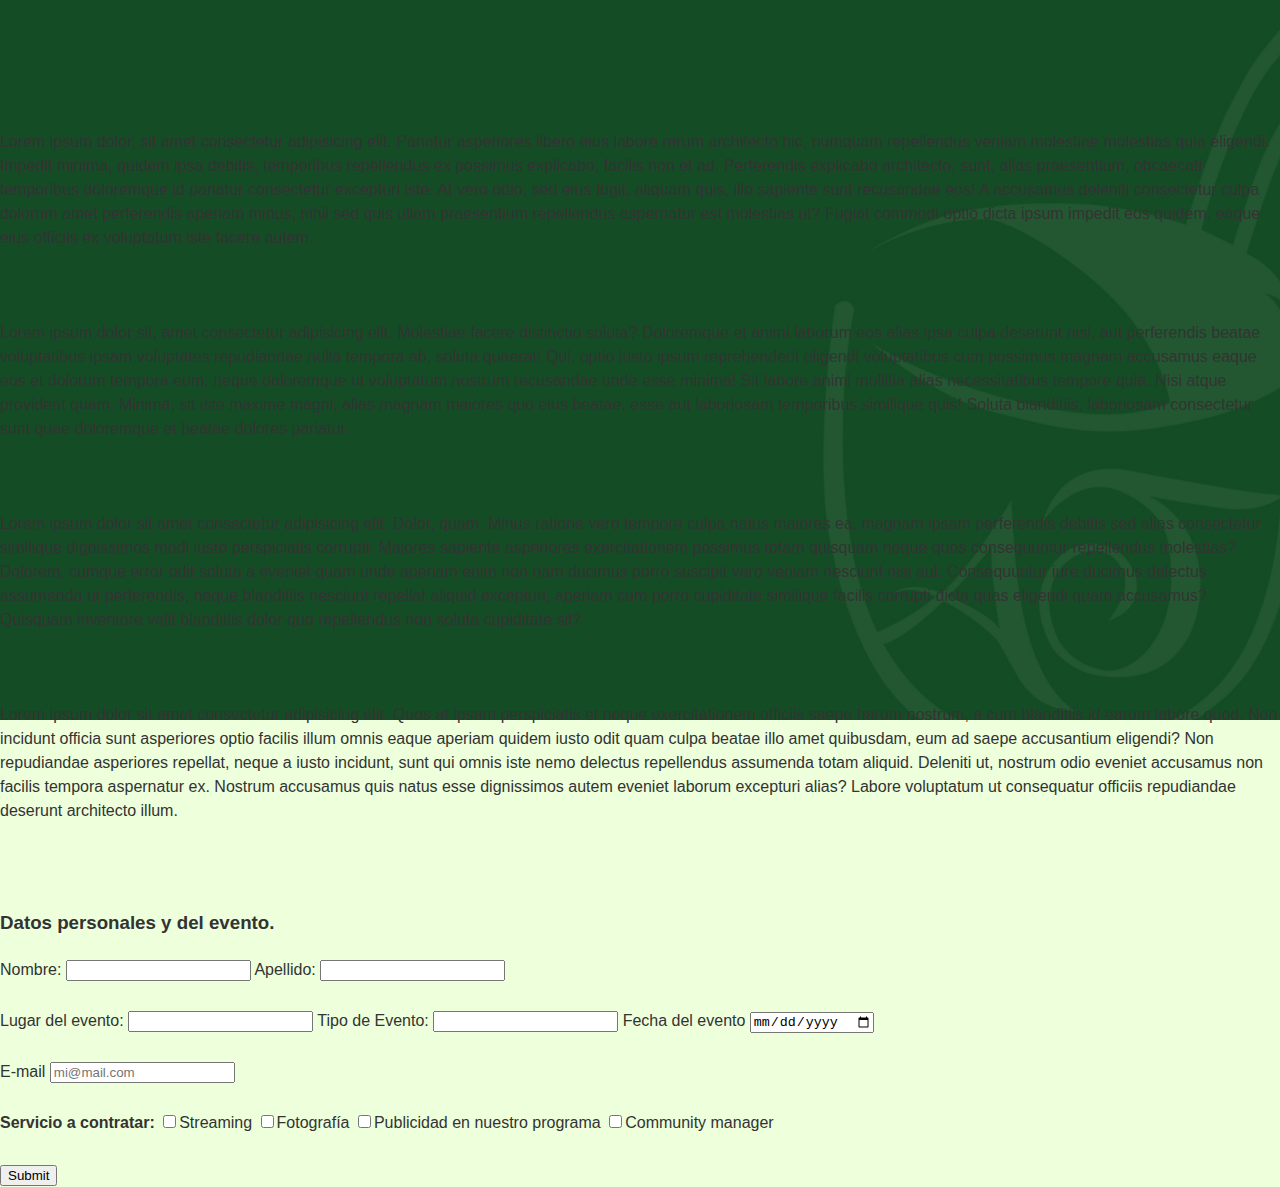
==== contratodeservicio.html @ cb338ed0 "act 2" ====
<!DOCTYPE html>
<html lang="en">
  <head>
    <meta charset="UTF-8" />
    <meta name="viewport" content="width=device-width, initial-scale=1.0" />
    <title>Contrato de servicios</title>
    <link rel="stylesheet" href="style.css" />
  </head>
  <body>
    <section class="servicios">
      <h1>Nuestros servicios:</h1>
      <h2>Streaming</h2>
      <p>
        Lorem ipsum dolor, sit amet consectetur adipisicing elit. Pariatur
        asperiores libero eius labore rerum architecto hic, numquam repellendus
        veniam molestiae molestias quia eligendi. Impedit minima, quidem ipsa
        debitis, temporibus repellendus ex possimus explicabo, facilis non et
        ad. Perferendis explicabo architecto, sunt, alias praesentium, obcaecati
        temporibus doloremque id pariatur consectetur excepturi iste. At vero
        odio, sed eius fugit, aliquam quis, illo sapiente sunt recusandae eos! A
        accusamus deleniti consectetur culpa dolorum amet perferendis aperiam
        minus, nihil sed quis ullam praesentium repellendus aspernatur est
        molestias ut? Fugiat commodi optio dicta ipsum impedit eos quidem, eaque
        eius officiis ex voluptatum iste facere autem.
      </p>
      <h2>Fotografía</h2>
      <p>
        Lorem ipsum dolor sit, amet consectetur adipisicing elit. Molestiae
        facere distinctio soluta? Doloremque et animi laborum eos alias ipsa
        culpa deserunt nisi, aut perferendis beatae voluptatibus ipsam
        voluptates repudiandae nulla tempora ab, soluta quaerat! Qui, optio
        iusto ipsum reprehenderit eligendi voluptatibus cum possimus magnam
        accusamus eaque eos et dolorum tempora eum, neque doloremque ut
        voluptatum nostrum recusandae unde esse minima! Sit labore animi
        mollitia alias necessitatibus tempore quia. Nisi atque provident quam.
        Minima, sit iste maxime magni, alias magnam maiores quo eius beatae,
        esse aut laboriosam temporibus similique quis! Soluta blanditiis,
        laboriosam consectetur sunt quae doloremque et beatae dolores pariatur.
      </p>
      <h2>Publicidad en nuestro programa de radio.</h2>
      <p>
        Lorem ipsum dolor sit amet consectetur adipisicing elit. Dolor, quam.
        Minus ratione vero tempore culpa natus maiores ea, magnam ipsam
        perferendis debitis sed alias consectetur similique dignissimos modi
        iusto perspiciatis corrupti. Maiores sapiente asperiores exercitationem
        possimus totam quisquam neque quos consequuntur repellendus molestias?
        Dolorem, cumque error odit soluta a eveniet quam unde aperiam enim non
        nam ducimus porro suscipit vero veniam nesciunt nisi aut. Consequuntur
        iure ducimus delectus assumenda ut perferendis, neque blanditiis
        nesciunt repellat aliquid excepturi, aperiam cum porro cupiditate
        similique facilis corrupti dicta quas eligendi quam accusamus? Quisquam
        inventore velit blanditiis dolor quo repellendus non soluta cupiditate
        sit?
      </p>
      <h2>Community manager</h2>
      <p>
        Lorem ipsum dolor sit amet consectetur adipisicing elit. Quos at ipsam
        perspiciatis et neque exercitationem officiis saepe harum nostrum, a cum
        blanditiis id earum labore quod. Non incidunt officia sunt asperiores
        optio facilis illum omnis eaque aperiam quidem iusto odit quam culpa
        beatae illo amet quibusdam, eum ad saepe accusantium eligendi? Non
        repudiandae asperiores repellat, neque a iusto incidunt, sunt qui omnis
        iste nemo delectus repellendus assumenda totam aliquid. Deleniti ut,
        nostrum odio eveniet accusamus non facilis tempora aspernatur ex.
        Nostrum accusamus quis natus esse dignissimos autem eveniet laborum
        excepturi alias? Labore voluptatum ut consequatur officiis repudiandae
        deserunt architecto illum.
      </p><br><br>
    </section>

    <section class="formulario">
        <h3>Datos personales y del evento.</h3>
      <form action="">
        <label for="nombre">Nombre:</label>
        <input type="text" name="nombre" id="nombre" />
        <label for="">Apellido:</label>
        <input type="text" name="apellido" id="apellido" /><br><br>
        <label for="lugar">Lugar del evento:</label>
        <input type="text" name="lugar" id="lugar" />
        <label for="tipodeevento">Tipo de Evento:</label>
        <input type="text" name="tipodeevento" id="tipodeevento" />
        <label for="fecha">Fecha del evento</label>
        <input type="date" name="fecha" id="fecha"><br><br>
        <label for="email">E-mail</label>
        <input type="email" name="email" id="email" placeholder="mi@mail.com"><br><br>
        <label for="servicio"><strong>Servicio a contratar:</strong></label>
        <input type="checkbox" name="servicio" id="servicio">Streaming
        <input type="checkbox" name="servicio" id="servicio">Fotografía
        <input type="checkbox" name="servicio" id="servicio">Publicidad en nuestro programa
        <input type="checkbox" name="servicio" id="servicio">Community manager <br><br>
        <input type="submit" name="enviar" id="enviar">
      </form>
    </section>
  </body>
</html>
---- style.css ----
/* Reset de estilos para eliminar márgenes y rellenos predeterminados */
body,
h1,
h2,
p,
ul {
  margin: 0;
  padding: 0;
}

body {
  font-family: "Arial", sans-serif;
  line-height: 1.6;
  background-color: #edffdb; /* Color de fondo */
  color: #333; /* Color principal del texto */
}

.container {
  max-width: 800px;
  margin: 0 auto;
  padding: 20px;
  background-color: #fff; /* Color del contenedor */
  border-radius: 8px;
  box-shadow: 0 4px 6px rgba(0, 0, 0, 0.1); /* Sombra suave */
}

h1 {
  font-size: 2.5em; /* Tamaño del título principal */
  color: #144c24; /* Color principal */
  margin-bottom: 10px;
}

h2 {
  font-size: 1.8em; /* Tamaño del título secundario */
  color: #144c24; /* Color principal */
  margin-bottom: 10px;
}

p {
  margin-bottom: 15px;
  line-height: 1.5;
}

strong {
  font-weight: bold;
}

ul {
  list-style: none;
}

a {
  color: #007bff; /* Color del enlace */
  text-decoration: none;
  transition: color 0.3s ease; /* Transición suave del color */
}

a:hover {
  color: #144c24; /* Color principal */
}

body {
  background-image: url("assets/imagenes/fondo.jpg"); /* Ruta de la imagen */
  background-size: cover; /* Ajusta la imagen al tamaño completo del body */
  /* Otros estilos opcionales */
  margin: 0; /* Elimina el margen predeterminado del body */
  padding: 0; /* Elimina el padding predeterminado del body */
  font-family: Arial, sans-serif; /* Cambia la fuente predeterminada */
  background-size: 100%;
  background-repeat: no-repeat;
  background-attachment: fixed;
}

.container {
  max-width: 800px;
  margin: 0 auto;
  padding: 20px;
  background-color: #fff;
  border-radius: 8px;
  box-shadow: 0 4px 6px rgba(0, 0, 0, 0.1);
  text-align: center; /* Centrar todo el contenido */
}

.container h2 {
  color: #144c24;
  margin-bottom: 10px;
}

.container p {
  margin-bottom: 15px;
  text-align: justify; /* Justificar el texto */
}

.container strong {
  font-weight: bold;
}

.container ul {
  list-style: none;
  text-align: left; /* Alinear la lista */
}

.container a {
  color: #007bff;
  text-decoration: none;
  transition: color 0.3s ease;
}

.container a:hover {
  color: #144c24;
}

body {
  font-family: Arial, sans-serif;
  line-height: 1.6;
  margin: 0;
  padding: 20px;
  background-color: #edffdb;
  color: #333;
}

.news-container {
  max-width: 800px;
  margin: 0 auto;
  background-color: #fff;
  border-radius: 8px;
  box-shadow: 0 4px 6px rgba(0, 0, 0, 0.1);
  padding: 20px;
  text-align: left; /* Centrar todo el contenido */
}

.news-container h2 {
  color: #144c24;
  margin-bottom: 10px;
}

.news-container p {
  margin-bottom: 15px;
  text-align: justify;
}

.news-container strong {
  font-weight: bold;
}

.news-container ul {
  list-style: none;
}

.news-container a {
  color: #007bff;
  text-decoration: none;
  transition: color 0.3s ease;
}

.news-container a:hover {
  color: #144c24;
}

.multimedia {
  display: block; /* Para que el video se comporte como un bloque */
  margin: 0 auto; /* Centrar horizontalmente */
  max-width: 100%; /* Ancho máximo del video */
  margin-bottom: 20px;
}

/* Estilos para el carrusel fijo */
body {
  margin: 0;
  padding: 0;
  font-family: Arial, sans-serif;
  /* Otros estilos para el contenido */
}

.content {
  padding: 20px;
  /* Otros estilos para el contenido */
}

/* Estilos para el enlace del logo */
.logo-link {
  display: block; /* Convierte el enlace en un elemento de bloque */
  width: 100px; /* Ajusta el ancho del logo según tus necesidades */
  height: 100px; /* Ajusta la altura del logo según tus necesidades */
  margin: 20px; /* Agrega márgenes según sea necesario */
  /* Otros estilos opcionales */
}

/* Estilos para la imagen del logo */
.logo-link img {
  width: 100%; /* Ajusta la imagen al tamaño del contenedor */
  height: 100%; /* Ajusta la imagen al tamaño del contenedor */
  border-radius: 50%; /* Da un efecto redondeado al logo si es necesario */
  /* Otros estilos opcionales */
  background-attachment: fixed;
}

.logo-fixed {
  position: fixed; /* Fija el logo en la ventana del navegador */
  top: 20px; /* Ajusta la posición vertical desde arriba */
  right: 20px; /* Ajusta la posición horizontal desde el lado derecho */
  z-index: 999; /* Asegura que esté encima del contenido */
  /* Otros estilos opcionales */
}

/* Estilos para la imagen del logo */
.logo-fixed img {
  width: 150px; /* Ajusta el ancho del logo según tus necesidades */
  height: auto; /* Mantiene la proporción de la imagen */
  border-radius: 50%; /* Da un efecto redondeado si es necesario */
  /* Otros estilos opcionales */
}
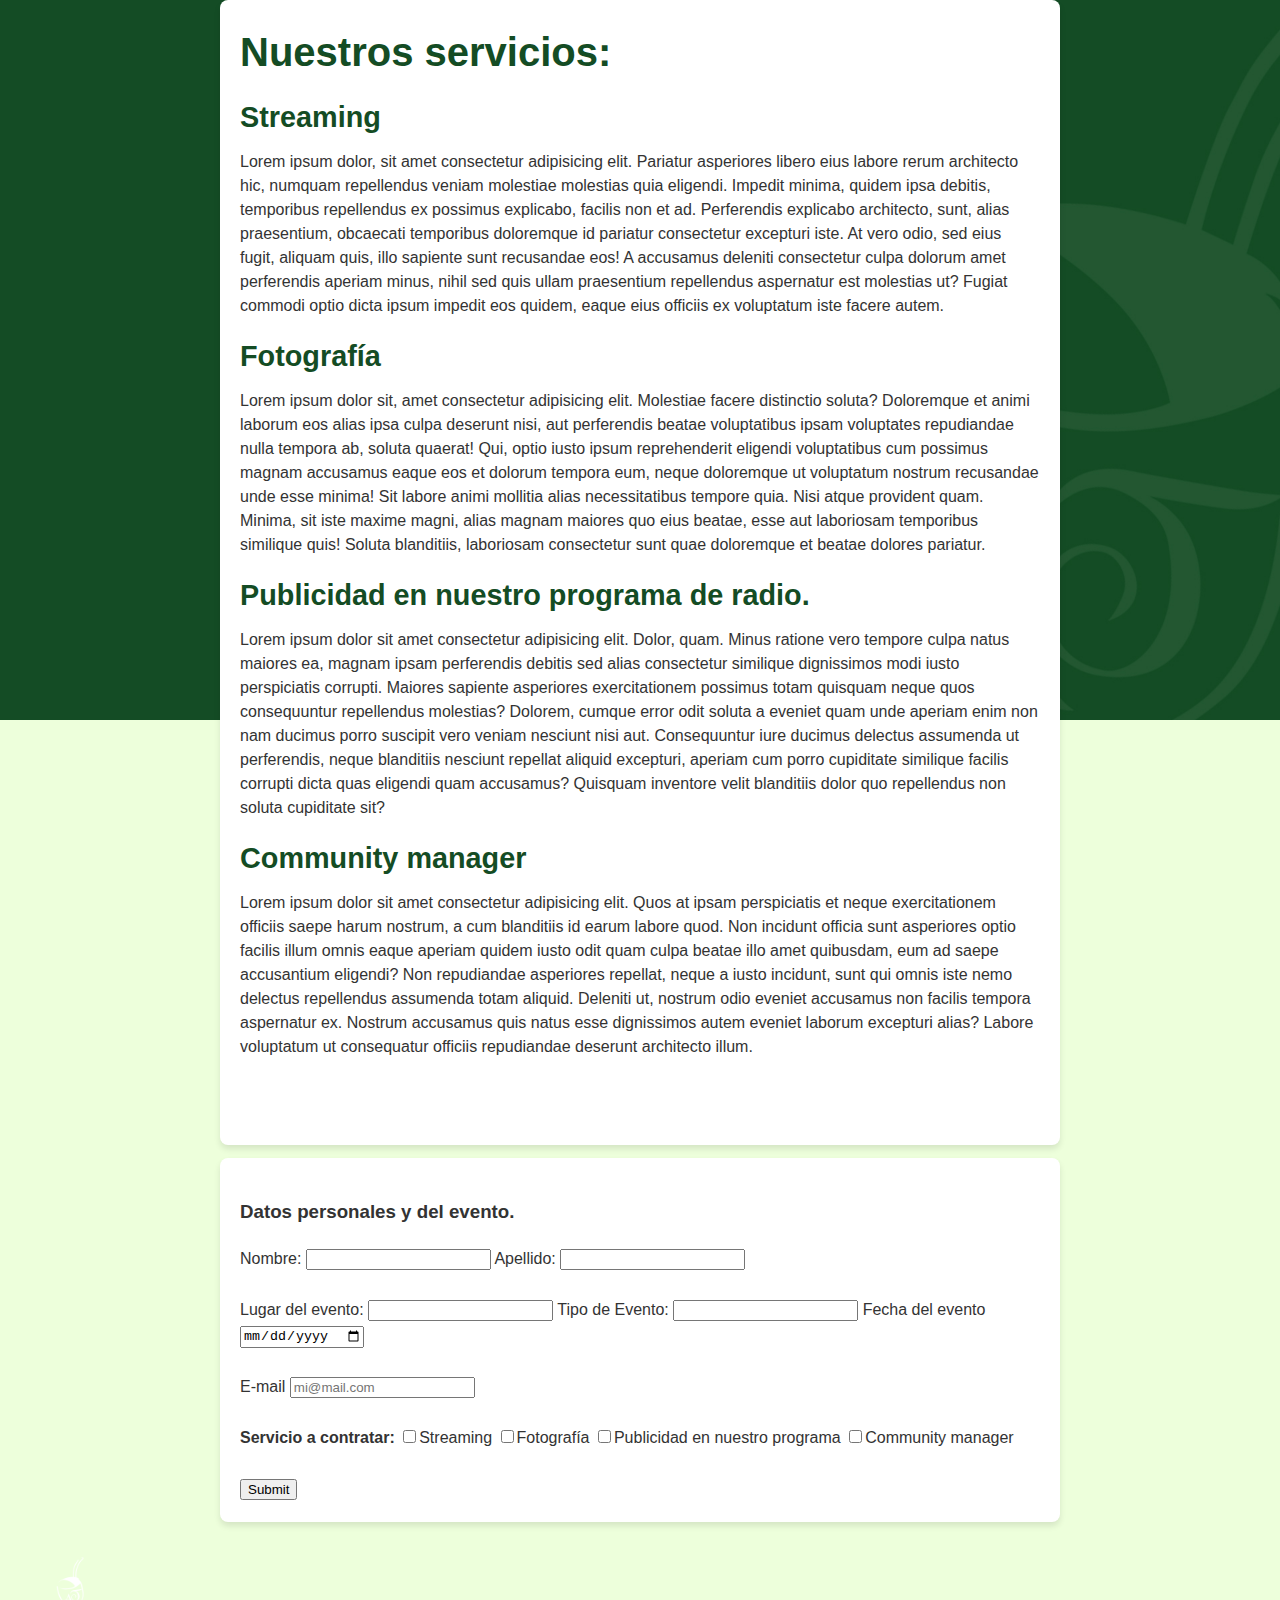
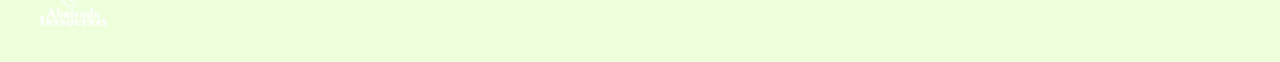
==== commit 5767e9f2: "act link logo" ====
--- a/contratodeservicio.html
+++ b/contratodeservicio.html
@@ -65,31 +65,42 @@
         Nostrum accusamus quis natus esse dignissimos autem eveniet laborum
         excepturi alias? Labore voluptatum ut consequatur officiis repudiandae
         deserunt architecto illum.
-      </p><br><br>
+      </p>
+      <br /><br />
     </section>
 
     <section class="formulario">
-        <h3>Datos personales y del evento.</h3>
+      <h3>Datos personales y del evento.</h3>
       <form action="">
         <label for="nombre">Nombre:</label>
         <input type="text" name="nombre" id="nombre" />
         <label for="">Apellido:</label>
-        <input type="text" name="apellido" id="apellido" /><br><br>
+        <input type="text" name="apellido" id="apellido" /><br /><br />
         <label for="lugar">Lugar del evento:</label>
         <input type="text" name="lugar" id="lugar" />
         <label for="tipodeevento">Tipo de Evento:</label>
         <input type="text" name="tipodeevento" id="tipodeevento" />
         <label for="fecha">Fecha del evento</label>
-        <input type="date" name="fecha" id="fecha"><br><br>
+        <input type="date" name="fecha" id="fecha" /><br /><br />
         <label for="email">E-mail</label>
-        <input type="email" name="email" id="email" placeholder="mi@mail.com"><br><br>
+        <input
+          type="email"
+          name="email"
+          id="email"
+          placeholder="mi@mail.com"
+        /><br /><br />
         <label for="servicio"><strong>Servicio a contratar:</strong></label>
-        <input type="checkbox" name="servicio" id="servicio">Streaming
-        <input type="checkbox" name="servicio" id="servicio">Fotografía
-        <input type="checkbox" name="servicio" id="servicio">Publicidad en nuestro programa
-        <input type="checkbox" name="servicio" id="servicio">Community manager <br><br>
-        <input type="submit" name="enviar" id="enviar">
+        <input type="checkbox" name="servicio" id="servicio" />Streaming
+        <input type="checkbox" name="servicio" id="servicio" />Fotografía
+        <input type="checkbox" name="servicio" id="servicio" />Publicidad en
+        nuestro programa
+        <input type="checkbox" name="servicio" id="servicio" />Community manager
+        <br /><br />
+        <input type="submit" name="enviar" id="enviar" />
       </form>
     </section>
+    <a href="index.html" class="logo-link">
+      <img src="assets/imagenes/logocompleto.png" alt="Logo"
+    /></a>
   </body>
 </html>
--- a/style.css
+++ b/style.css
@@ -56,7 +56,7 @@
 }
 
 a:hover {
-  color: #144c24; /* Color principal */
+  color: whitesmoke; /* Color principal */
 }
 
 body {
@@ -210,3 +210,24 @@
   border-radius: 50%; /* Da un efecto redondeado si es necesario */
   /* Otros estilos opcionales */
 }
+
+.servicios{
+  max-width: 800px;
+  margin: 0 auto;
+  background-color: #fff;
+  border-radius: 8px;
+  box-shadow: 0 4px 6px rgba(0, 0, 0, 0.1);
+  padding: 20px;
+  text-align: left;
+  margin-bottom: 1%;
+}
+
+.formulario{
+  max-width: 800px;
+  margin: 0 auto;
+  background-color: #fff;
+  border-radius: 8px;
+  box-shadow: 0 4px 6px rgba(0, 0, 0, 0.1);
+  padding: 20px;
+  text-align: left;
+}
